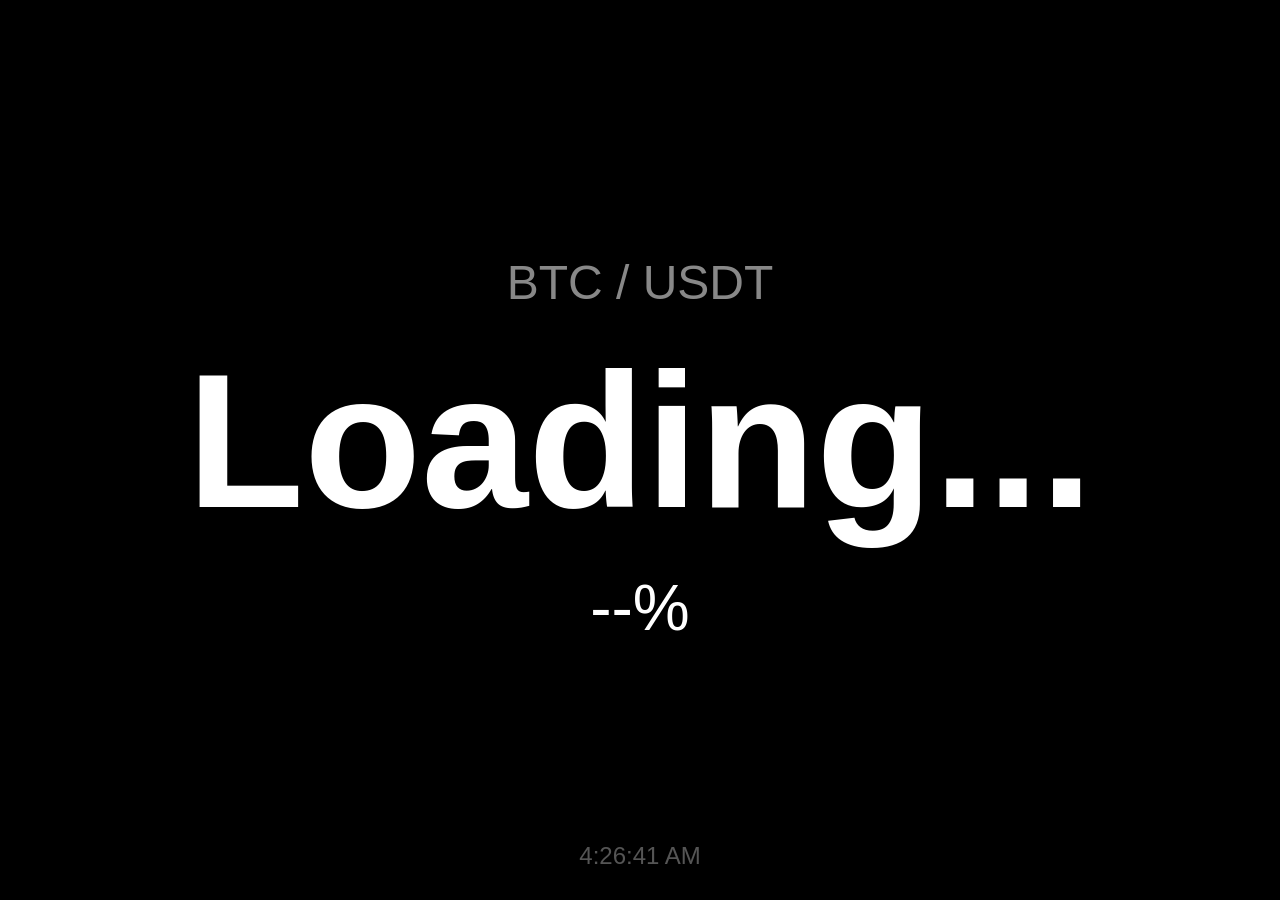
==== index.html @ 80d03624 "Add files via upload" ====
<!DOCTYPE html>
<html lang="zh">
<head>
    <meta charset="UTF-8">
    <meta name="viewport" content="width=device-width, initial-scale=1.0, maximum-scale=1.0, user-scalable=no">
    <title>iPad Dashboard</title>
    <style>
        body {
            background-color: #000000;
            color: #ffffff;
            font-family: -apple-system, BlinkMacSystemFont, "Segoe UI", Roboto, Helvetica, Arial, sans-serif;
            display: flex;
            flex-direction: column;
            align-items: center;
            justify-content: center;
            height: 100vh;
            margin: 0;
            overflow: hidden; /* 禁止滚动 */
        }
        #pair {
            font-size: 3rem;
            color: #888;
            margin-bottom: 20px;
        }
        #price {
            font-size: 12rem; /* 超大字体 */
            font-weight: bold;
            font-variant-numeric: tabular-nums; /* 防止数字跳动导致宽度变化 */
        }
        #percent {
            font-size: 4rem;
            margin-top: 20px;
        }
        .up { color: #0ecb81; } /* 涨-绿色 */
        .down { color: #f6465d; } /* 跌-红色 */
        
        /* 简单的底栏时间 */
        #clock {
            position: absolute;
            bottom: 30px;
            font-size: 1.5rem;
            color: #555;
        }
    </style>
</head>
<body>

    <div id="pair">BTC / USDT</div>
    <div id="price">Loading...</div>
    <div id="percent">--%</div>
    <div id="clock">00:00:00</div>

    <script>
        // 1. WebSocket 连接币安 (复用你 ESP32 的经验)
        const ws = new WebSocket('wss://stream.binance.com:9443/ws/btcusdt@ticker');
        
        const priceEl = document.getElementById('price');
        const percentEl = document.getElementById('percent');
        const clockEl = document.getElementById('clock');
        let prevPrice = 0;

        ws.onmessage = (event) => {
            const data = JSON.parse(event.data);
            const price = parseFloat(data.c).toFixed(2); // 最新价
            const percent = parseFloat(data.P).toFixed(2); // 24h 涨跌幅

            // 更新价格
            priceEl.innerText = price;
            
            // 颜色判断
            if (price > prevPrice) {
                priceEl.className = 'up';
            } else if (price < prevPrice) {
                priceEl.className = 'down';
            }
            prevPrice = price;

            // 更新涨跌幅
            percentEl.innerText = (percent > 0 ? '+' : '') + percent + '%';
            percentEl.className = percent > 0 ? 'up' : 'down';
        };

        // 2. 更新底部时间
        setInterval(() => {
            const now = new Date();
            clockEl.innerText = now.toLocaleTimeString();
        }, 1000);

        // 防止 iPad 休眠导致 socket 断开，加一个简单的重连机制
        ws.onclose = () => {
            setTimeout(() => {
                location.reload();
            }, 5000);
        };
    </script>
</body>
</html>
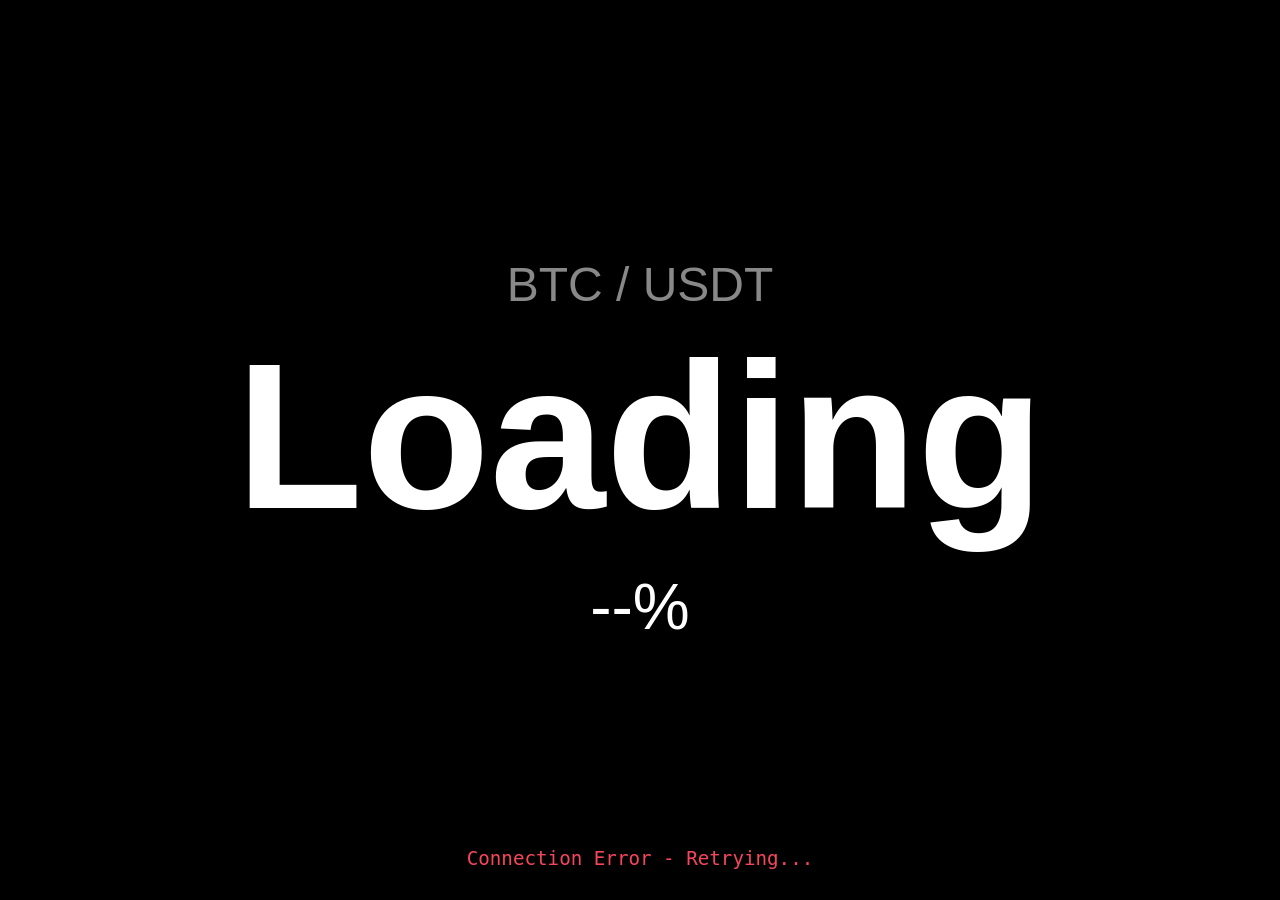
==== commit 85094b45: "Update index.html" ====
--- a/index.html
+++ b/index.html
@@ -3,7 +3,9 @@
 <head>
     <meta charset="UTF-8">
     <meta name="viewport" content="width=device-width, initial-scale=1.0, maximum-scale=1.0, user-scalable=no">
-    <title>iPad Dashboard</title>
+    <meta name="apple-mobile-web-app-capable" content="yes">
+    <meta name="apple-mobile-web-app-status-bar-style" content="black">
+    <title>iPad Dashboard - REST</title>
     <style>
         body {
             background-color: #000000;
@@ -16,82 +18,139 @@
             height: 100vh;
             margin: 0;
             overflow: hidden; /* 禁止滚动 */
+            -webkit-user-select: none; /* 禁止长按选中文字 */
         }
         #pair {
             font-size: 3rem;
             color: #888;
             margin-bottom: 20px;
+            font-weight: 300;
         }
         #price {
-            font-size: 12rem; /* 超大字体 */
+            font-size: 13rem; /* 超大字体 */
             font-weight: bold;
-            font-variant-numeric: tabular-nums; /* 防止数字跳动导致宽度变化 */
+            line-height: 1;
+            font-variant-numeric: tabular-nums; /* 防止数字跳动导致宽度抖动 */
+            transition: color 0.3s ease;
         }
         #percent {
             font-size: 4rem;
-            margin-top: 20px;
+            margin-top: 30px;
+            font-weight: 500;
         }
         .up { color: #0ecb81; } /* 涨-绿色 */
         .down { color: #f6465d; } /* 跌-红色 */
-        
+        .text-white { color: #ffffff; }
+
         /* 简单的底栏时间 */
         #clock {
             position: absolute;
             bottom: 30px;
-            font-size: 1.5rem;
-            color: #555;
+            font-size: 1.2rem;
+            color: #444;
+            font-family: monospace;
+        }
+        
+        /* 加载状态的闪烁动画 */
+        .loading {
+            animation: blink 1.5s infinite;
+        }
+        @keyframes blink {
+            0% { opacity: 0.3; }
+            50% { opacity: 1; }
+            100% { opacity: 0.3; }
         }
     </style>
 </head>
 <body>
 
     <div id="pair">BTC / USDT</div>
-    <div id="price">Loading...</div>
+    <div id="price" class="loading">Loading</div>
     <div id="percent">--%</div>
-    <div id="clock">00:00:00</div>
+    <div id="clock">Connecting...</div>
 
     <script>
-        // 1. WebSocket 连接币安 (复用你 ESP32 的经验)
-        const ws = new WebSocket('wss://stream.binance.com:9443/ws/btcusdt@ticker');
-        
+        // --- 配置区域 ---
+        const SYMBOL = 'BTCUSDT'; 
+        // 使用你指定的 data-api.binance.vision 接口 (24hr 接口包含价格和涨跌幅)
+        const API_URL = `https://data-api.binance.vision/api/v3/ticker/24hr?symbol=${SYMBOL}`;
+        const UPDATE_INTERVAL = 2000; // 刷新频率：2000毫秒 = 2秒 (太快容易触发限制)
+        // ----------------
+
         const priceEl = document.getElementById('price');
         const percentEl = document.getElementById('percent');
         const clockEl = document.getElementById('clock');
         let prevPrice = 0;
 
-        ws.onmessage = (event) => {
-            const data = JSON.parse(event.data);
-            const price = parseFloat(data.c).toFixed(2); // 最新价
-            const percent = parseFloat(data.P).toFixed(2); // 24h 涨跌幅
+        // 核心获取数据的函数
+        async function fetchPrice() {
+            try {
+                const response = await fetch(API_URL);
+                if (!response.ok) {
+                    throw new Error('Network response was not ok');
+                }
+                const data = await response.json();
 
-            // 更新价格
-            priceEl.innerText = price;
-            
-            // 颜色判断
-            if (price > prevPrice) {
-                priceEl.className = 'up';
-            } else if (price < prevPrice) {
-                priceEl.className = 'down';
+                // 解析数据
+                // lastPrice: 最新成交价
+                // priceChangePercent: 24小时涨跌幅
+                const price = parseFloat(data.lastPrice).toFixed(2);
+                const percent = parseFloat(data.priceChangePercent).toFixed(2);
+
+                // 1. 更新价格显示
+                priceEl.innerText = price;
+                priceEl.classList.remove('loading'); // 移除加载动画
+
+                // 2. 颜色判断逻辑 (比上一次高就是绿，低就是红)
+                if (prevPrice > 0) {
+                    if (price > prevPrice) {
+                        priceEl.className = 'up';
+                    } else if (price < prevPrice) {
+                        priceEl.className = 'down';
+                    }
+                    // 如果价格没变，保持原来的颜色
+                } else {
+                    // 第一次加载，根据涨跌幅决定颜色
+                    priceEl.className = percent >= 0 ? 'up' : 'down';
+                }
+                prevPrice = price;
+
+                // 3. 更新涨跌幅显示
+                percentEl.innerText = (percent > 0 ? '+' : '') + percent + '%';
+                percentEl.className = percent >= 0 ? 'up' : 'down';
+
+                // 更新状态栏
+                updateClock(true);
+
+            } catch (error) {
+                console.error('Fetch error:', error);
+                // 如果出错，把时间变成红色提示
+                clockEl.style.color = '#f6465d';
+                clockEl.innerText = 'Connection Error - Retrying...';
             }
-            prevPrice = price;
+        }
 
-            // 更新涨跌幅
-            percentEl.innerText = (percent > 0 ? '+' : '') + percent + '%';
-            percentEl.className = percent > 0 ? 'up' : 'down';
-        };
+        // 简单的时钟更新
+        function updateClock(isConnected) {
+            const now = new Date();
+            const timeString = now.toLocaleTimeString('en-US', { hour12: false });
+            if(isConnected) {
+                clockEl.style.color = '#444';
+                clockEl.innerText = timeString + ' • Live';
+            }
+        }
 
-        // 2. 更新底部时间
+        // 启动程序
+        fetchPrice(); // 先运行一次
+        setInterval(fetchPrice, UPDATE_INTERVAL); // 然后每隔 x 秒运行一次
+        
+        // 单独的时间每秒跳动
         setInterval(() => {
-            const now = new Date();
-            clockEl.innerText = now.toLocaleTimeString();
+            if(clockEl.innerText.includes('Live')) {
+                updateClock(true);
+            }
         }, 1000);
 
-        // 防止 iPad 休眠导致 socket 断开，加一个简单的重连机制
-        ws.onclose = () => {
-            setTimeout(() => {
-                location.reload();
-            }, 5000);
-        };
     </script>
 </body>
-</html>+</html>
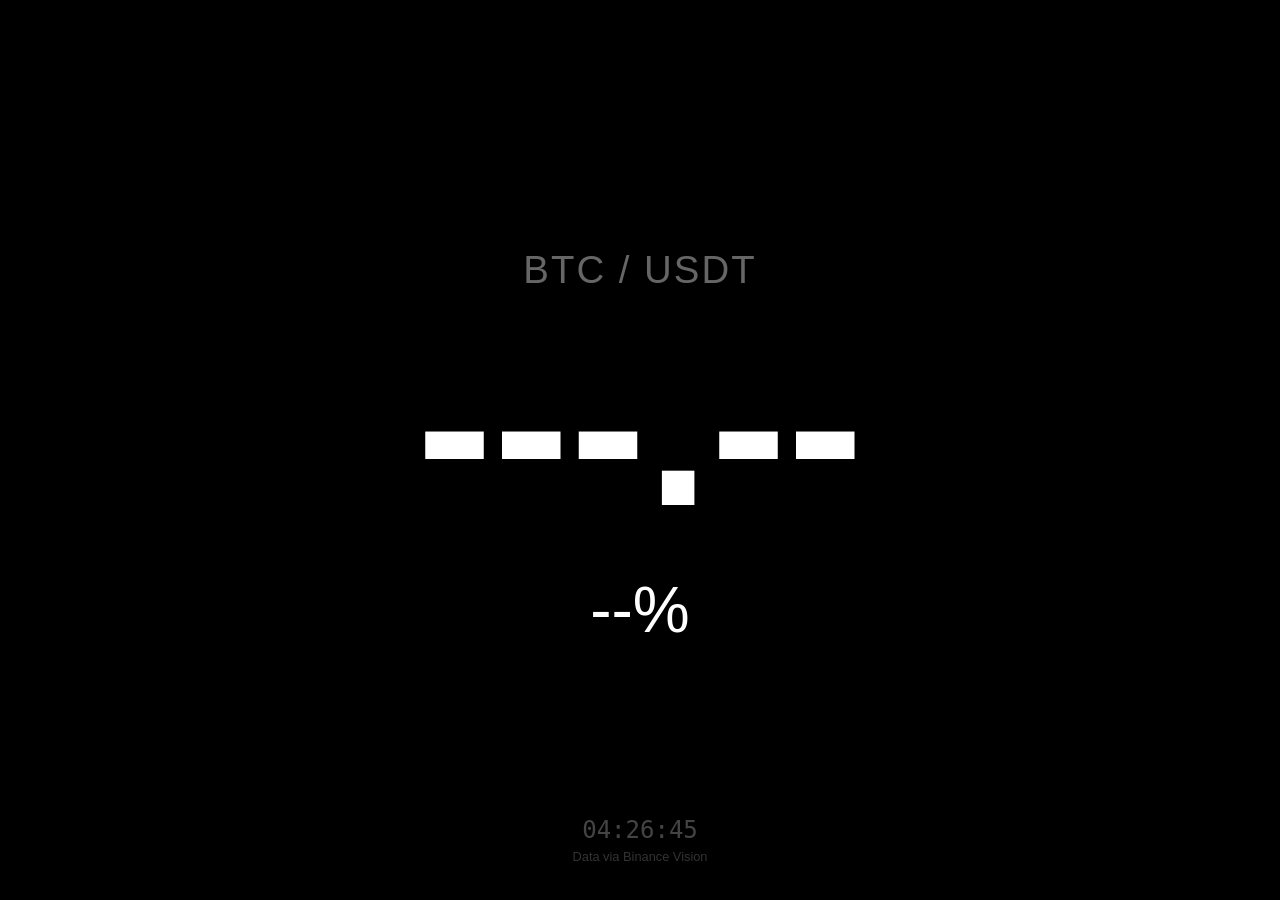
==== commit 90674ad0: "Update index.html for Bitcoin Dashboard" ====
--- a/index.html
+++ b/index.html
@@ -2,15 +2,17 @@
 <html lang="zh">
 <head>
     <meta charset="UTF-8">
-    <meta name="viewport" content="width=device-width, initial-scale=1.0, maximum-scale=1.0, user-scalable=no">
+    <meta name="viewport" content="width=device-width, initial-scale=1.0, maximum-scale=1.0, user-scalable=no, viewport-fit=cover">
+    
     <meta name="apple-mobile-web-app-capable" content="yes">
-    <meta name="apple-mobile-web-app-status-bar-style" content="black">
-    <title>iPad Dashboard - REST</title>
+    <meta name="apple-mobile-web-app-status-bar-style" content="black-translucent">
+    
+    <title>Bitcoin Dashboard</title>
     <style>
         body {
             background-color: #000000;
             color: #ffffff;
-            font-family: -apple-system, BlinkMacSystemFont, "Segoe UI", Roboto, Helvetica, Arial, sans-serif;
+            font-family: -apple-system, BlinkMacSystemFont, "SF Pro Display", "Segoe UI", Roboto, Helvetica, Arial, sans-serif;
             display: flex;
             flex-direction: column;
             align-items: center;
@@ -18,139 +20,173 @@
             height: 100vh;
             margin: 0;
             overflow: hidden; /* 禁止滚动 */
-            -webkit-user-select: none; /* 禁止长按选中文字 */
+            -webkit-user-select: none; /* 禁止选中文本 */
+            
+            /* 关键：利用 padding 避开顶部的刘海/状态栏区域 */
+            padding-top: env(safe-area-inset-top);
+            box-sizing: border-box;
         }
+
+        /* 交易对标题 */
         #pair {
-            font-size: 3rem;
-            color: #888;
-            margin-bottom: 20px;
-            font-weight: 300;
+            font-size: 3vw; /* 响应式字体 */
+            color: #666;
+            margin-bottom: 2vh;
+            font-weight: 400;
+            letter-spacing: 2px;
         }
+
+        /* 价格大字 */
         #price {
-            font-size: 13rem; /* 超大字体 */
-            font-weight: bold;
+            font-size: 18vw; /* 超大字体，根据屏幕宽度自动缩放 */
+            font-weight: 700;
             line-height: 1;
-            font-variant-numeric: tabular-nums; /* 防止数字跳动导致宽度抖动 */
-            transition: color 0.3s ease;
+            font-variant-numeric: tabular-nums; /* 等宽数字，防止跳动 */
+            transition: color 0.2s ease;
         }
+
+        /* 涨跌幅 */
         #percent {
-            font-size: 4rem;
-            margin-top: 30px;
+            font-size: 5vw;
+            margin-top: 3vh;
             font-weight: 500;
+            padding: 5px 15px;
+            border-radius: 10px;
         }
+
+        /* 颜色定义 */
         .up { color: #0ecb81; } /* 涨-绿色 */
         .down { color: #f6465d; } /* 跌-红色 */
-        .text-white { color: #ffffff; }
+        .neutral { color: #ffffff; }
 
-        /* 简单的底栏时间 */
+        /* 底部状态栏 */
+        #footer {
+            position: absolute;
+            bottom: 4vh;
+            display: flex;
+            flex-direction: column;
+            align-items: center;
+            gap: 5px;
+        }
+
         #clock {
-            position: absolute;
-            bottom: 30px;
-            font-size: 1.2rem;
+            font-size: 1.5rem;
             color: #444;
-            font-family: monospace;
+            font-family: "SF Mono", monospace;
+        }
+
+        #status {
+            font-size: 0.8rem;
+            color: #333;
         }
         
-        /* 加载状态的闪烁动画 */
-        .loading {
-            animation: blink 1.5s infinite;
+        /* 加载/重连时的呼吸动画 */
+        .blink {
+            animation: blinker 1.5s linear infinite;
         }
-        @keyframes blink {
-            0% { opacity: 0.3; }
-            50% { opacity: 1; }
-            100% { opacity: 0.3; }
+        @keyframes blinker {
+            50% { opacity: 0.3; }
         }
     </style>
 </head>
 <body>
 
     <div id="pair">BTC / USDT</div>
-    <div id="price" class="loading">Loading</div>
+    <div id="price" class="blink">---.--</div>
     <div id="percent">--%</div>
-    <div id="clock">Connecting...</div>
+
+    <div id="footer">
+        <div id="clock">Loading...</div>
+        <div id="status">Data via Binance Vision</div>
+    </div>
 
     <script>
-        // --- 配置区域 ---
-        const SYMBOL = 'BTCUSDT'; 
-        // 使用你指定的 data-api.binance.vision 接口 (24hr 接口包含价格和涨跌幅)
+        // --- 核心配置 ---
+        const SYMBOL = 'BTCUSDT';
+        // 使用更稳定的 REST API
         const API_URL = `https://data-api.binance.vision/api/v3/ticker/24hr?symbol=${SYMBOL}`;
-        const UPDATE_INTERVAL = 2000; // 刷新频率：2000毫秒 = 2秒 (太快容易触发限制)
-        // ----------------
+        const REFRESH_RATE = 2000; // 2秒刷新一次
+        // ---------------
 
         const priceEl = document.getElementById('price');
         const percentEl = document.getElementById('percent');
         const clockEl = document.getElementById('clock');
+        const statusEl = document.getElementById('status');
+        
         let prevPrice = 0;
+        let failCount = 0;
 
-        // 核心获取数据的函数
-        async function fetchPrice() {
+        // 获取数据的异步函数
+        async function fetchData() {
             try {
-                const response = await fetch(API_URL);
-                if (!response.ok) {
-                    throw new Error('Network response was not ok');
-                }
-                const data = await response.json();
+                const res = await fetch(API_URL);
+                if (!res.ok) throw new Error("API Error");
+                
+                const data = await res.json();
+                
+                // 处理数据
+                const currentPrice = parseFloat(data.lastPrice).toFixed(2); // 保留2位小数
+                const priceChange = parseFloat(data.priceChangePercent).toFixed(2);
+                
+                // 1. 更新价格 & 颜色逻辑
+                priceEl.innerText = currentPrice;
+                priceEl.classList.remove('blink'); // 移除加载动画
 
-                // 解析数据
-                // lastPrice: 最新成交价
-                // priceChangePercent: 24小时涨跌幅
-                const price = parseFloat(data.lastPrice).toFixed(2);
-                const percent = parseFloat(data.priceChangePercent).toFixed(2);
-
-                // 1. 更新价格显示
-                priceEl.innerText = price;
-                priceEl.classList.remove('loading'); // 移除加载动画
-
-                // 2. 颜色判断逻辑 (比上一次高就是绿，低就是红)
+                // 颜色判断：比上次高变绿，比上次低变红
                 if (prevPrice > 0) {
-                    if (price > prevPrice) {
+                    if (currentPrice > prevPrice) {
                         priceEl.className = 'up';
-                    } else if (price < prevPrice) {
+                    } else if (currentPrice < prevPrice) {
                         priceEl.className = 'down';
                     }
-                    // 如果价格没变，保持原来的颜色
                 } else {
-                    // 第一次加载，根据涨跌幅决定颜色
-                    priceEl.className = percent >= 0 ? 'up' : 'down';
+                    // 第一次加载，根据当天涨跌幅定色
+                    priceEl.className = priceChange >= 0 ? 'up' : 'down';
                 }
-                prevPrice = price;
+                
+                prevPrice = currentPrice;
 
-                // 3. 更新涨跌幅显示
-                percentEl.innerText = (percent > 0 ? '+' : '') + percent + '%';
-                percentEl.className = percent >= 0 ? 'up' : 'down';
+                // 2. 更新涨跌幅
+                percentEl.innerText = (priceChange > 0 ? '+' : '') + priceChange + '%';
+                percentEl.className = priceChange >= 0 ? 'up' : 'down';
+                // 给涨跌幅加个微弱的背景色以便区分
+                percentEl.style.backgroundColor = priceChange >= 0 ? 'rgba(14, 203, 129, 0.1)' : 'rgba(246, 70, 93, 0.1)';
 
-                // 更新状态栏
-                updateClock(true);
+                // 重置错误计数
+                failCount = 0;
+                statusEl.innerText = "• Live Data";
+                statusEl.style.color = "#333";
 
-            } catch (error) {
-                console.error('Fetch error:', error);
-                // 如果出错，把时间变成红色提示
-                clockEl.style.color = '#f6465d';
-                clockEl.innerText = 'Connection Error - Retrying...';
+            } catch (err) {
+                console.error(err);
+                failCount++;
+                // 如果连续失败超过3次，显示警告
+                if(failCount > 3) {
+                    statusEl.innerText = "Reconnecting...";
+                    statusEl.style.color = "#f6465d";
+                    priceEl.classList.add('blink'); // 价格开始闪烁表示旧数据
+                }
             }
         }
 
-        // 简单的时钟更新
-        function updateClock(isConnected) {
+        // 时钟更新
+        function updateTime() {
             const now = new Date();
-            const timeString = now.toLocaleTimeString('en-US', { hour12: false });
-            if(isConnected) {
-                clockEl.style.color = '#444';
-                clockEl.innerText = timeString + ' • Live';
-            }
+            // 显示 HH:MM:SS
+            clockEl.innerText = now.toLocaleTimeString('en-US', { hour12: false });
         }
 
-        // 启动程序
-        fetchPrice(); // 先运行一次
-        setInterval(fetchPrice, UPDATE_INTERVAL); // 然后每隔 x 秒运行一次
-        
-        // 单独的时间每秒跳动
-        setInterval(() => {
-            if(clockEl.innerText.includes('Live')) {
-                updateClock(true);
+        // --- 启动 ---
+        fetchData(); // 立即执行一次
+        setInterval(fetchData, REFRESH_RATE); // 开启价格轮询
+        setInterval(updateTime, 1000); // 开启时钟轮询
+
+        // 页面可见性处理：当页面重新回到前台时，立即刷新一次
+        document.addEventListener("visibilitychange", () => {
+            if (!document.hidden) {
+                fetchData();
             }
-        }, 1000);
-
+        });
     </script>
 </body>
 </html>
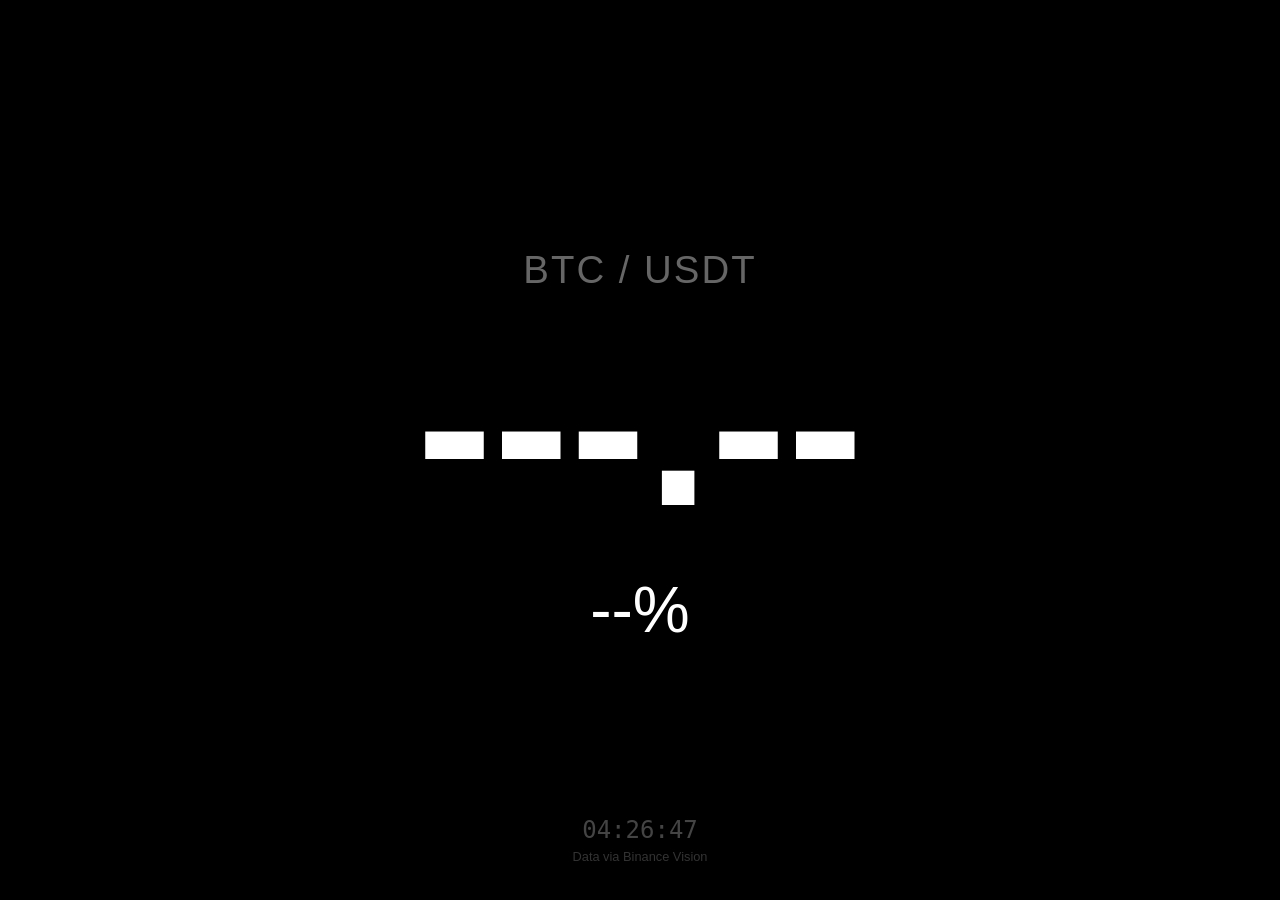
==== commit bb81984c: "Update index.html" ====
--- a/index.html
+++ b/index.html
@@ -6,7 +6,7 @@
     
     <meta name="apple-mobile-web-app-capable" content="yes">
     <meta name="apple-mobile-web-app-status-bar-style" content="black-translucent">
-    
+    <link rel="manifest" href="manifest.json">
     <title>Bitcoin Dashboard</title>
     <style>
         body {
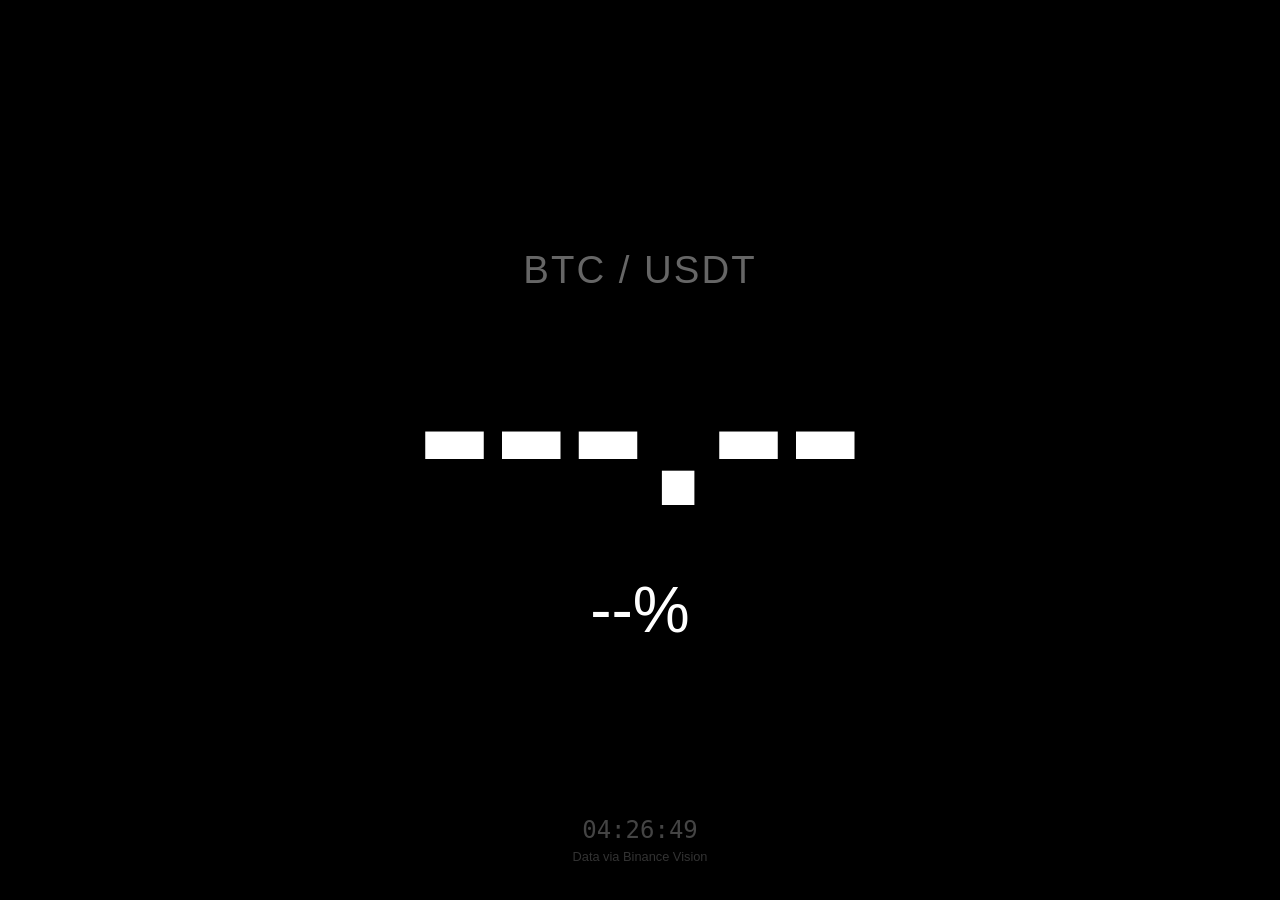
==== commit a1027c00: "Update status text to '• Live Data2.0'" ====
--- a/index.html
+++ b/index.html
@@ -154,7 +154,7 @@
 
                 // 重置错误计数
                 failCount = 0;
-                statusEl.innerText = "• Live Data";
+                statusEl.innerText = "• Live Data2.0";
                 statusEl.style.color = "#333";
 
             } catch (err) {
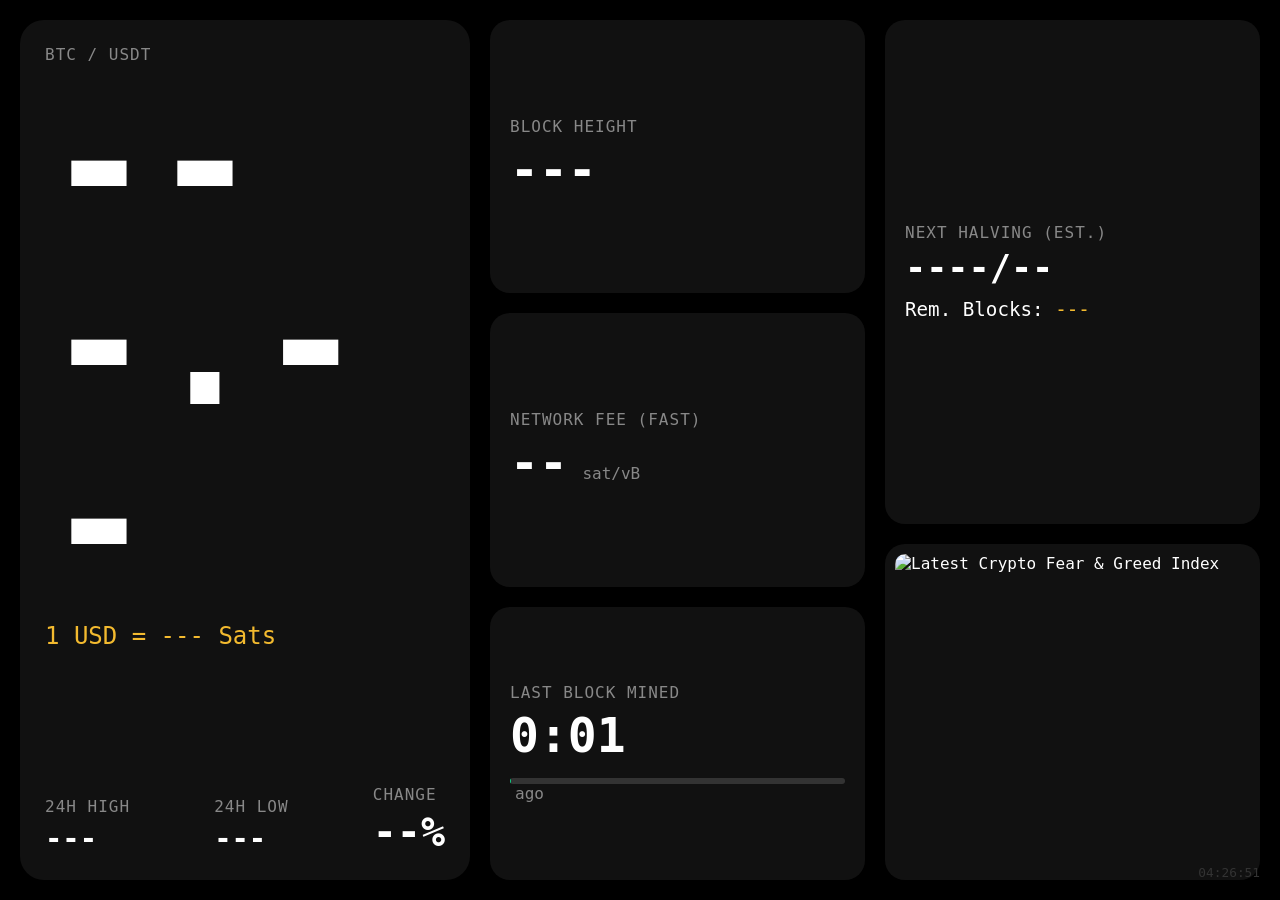
==== commit 6aaf5033: "Update index.html" ====
--- a/index.html
+++ b/index.html
@@ -3,190 +3,374 @@
 <head>
     <meta charset="UTF-8">
     <meta name="viewport" content="width=device-width, initial-scale=1.0, maximum-scale=1.0, user-scalable=no, viewport-fit=cover">
-    
     <meta name="apple-mobile-web-app-capable" content="yes">
     <meta name="apple-mobile-web-app-status-bar-style" content="black-translucent">
     <link rel="manifest" href="manifest.json">
-    <title>Bitcoin Dashboard</title>
+    <title>BTC Ultimate Dashboard V2</title>
     <style>
+        :root {
+            --bg-color: #000000;
+            --text-main: #ffffff;
+            --text-dim: #888888;
+            --green: #0ecb81;
+            --red: #f6465d;
+            --orange: #f3ba2f;
+            --card-bg: #111111;
+        }
+        
         body {
-            background-color: #000000;
-            color: #ffffff;
-            font-family: -apple-system, BlinkMacSystemFont, "SF Pro Display", "Segoe UI", Roboto, Helvetica, Arial, sans-serif;
+            background-color: var(--bg-color);
+            color: var(--text-main);
+            font-family: -apple-system, BlinkMacSystemFont, "SF Pro Display", "Segoe UI", Roboto, monospace;
+            margin: 0;
+            height: 100vh;
+            overflow: hidden;
+            padding: env(safe-area-inset-top) env(safe-area-inset-right) env(safe-area-inset-bottom) env(safe-area-inset-left);
+            display: grid;
+            grid-template-columns: 1.2fr 1fr 1fr; /* 三栏布局 */
+            gap: 20px;
+            box-sizing: border-box;
+            padding: 20px;
+        }
+
+        /* 通用卡片样式 */
+        .card {
+            background: var(--card-bg);
+            border-radius: 24px;
+            padding: 25px;
             display: flex;
             flex-direction: column;
+            justify-content: center;
+            position: relative;
+        }
+
+        /* 左侧：价格行情 */
+        .section-price {
+            grid-column: 1;
+            display: flex;
+            flex-direction: column;
+            justify-content: space-between;
+        }
+
+        .label {
+            font-size: 1rem;
+            color: var(--text-dim);
+            text-transform: uppercase;
+            letter-spacing: 1px;
+            margin-bottom: 5px;
+        }
+
+        #price {
+            font-size: 14vw; /* 巨型字体 */
+            font-weight: 800;
+            line-height: 1;
+            letter-spacing: -2px;
+            margin: 10px 0;
+            font-variant-numeric: tabular-nums;
+        }
+
+        .price-stats {
+            display: flex;
+            justify-content: space-between;
+            align-items: flex-end;
+            margin-top: 20px;
+        }
+
+        .stat-item {
+            text-align: left;
+        }
+        .stat-val { font-size: 1.8rem; font-weight: 600; font-family: "SF Mono", monospace; }
+        .stat-percent { font-size: 2.5rem; font-weight: 700; }
+        
+        #sats-per-dollar {
+            font-size: 1.5rem;
+            color: var(--orange);
+            font-family: "SF Mono", monospace;
+            margin-top: 10px;
+        }
+
+        /* 中间：链上数据 */
+        .section-chain {
+            display: grid;
+            grid-template-rows: 1fr 1fr 1fr;
+            gap: 20px;
+            background: transparent;
+            padding: 0;
+        }
+        
+        .mini-card {
+            background: var(--card-bg);
+            border-radius: 20px;
+            padding: 20px;
+            display: flex;
+            flex-direction: column;
+            justify-content: center;
+            align-items: flex-start;
+        }
+
+        .big-data { font-size: 3rem; font-weight: 700; font-family: "SF Mono", monospace; }
+        .unit { font-size: 1rem; color: var(--text-dim); margin-left: 5px; }
+        
+        /* 动态Gas颜色 */
+        .gas-low { color: var(--green); }
+        .gas-med { color: var(--orange); }
+        .gas-high { color: var(--red); }
+
+        /* 出块时间条 */
+        #block-time-container {
+            width: 100%;
+            height: 6px;
+            background: #333;
+            border-radius: 3px;
+            margin-top: 15px;
+            overflow: hidden;
+        }
+        #block-progress {
+            height: 100%;
+            width: 0%;
+            background: var(--green);
+            transition: width 1s linear, background 0.5s;
+        }
+
+        /* 右侧：宏观周期 */
+        .section-macro {
+            display: grid;
+            grid-template-rows: 1.5fr 1fr;
+            gap: 20px;
+            background: transparent;
+            padding: 0;
+        }
+
+        .countdown-text { font-size: 1.2rem; color: var(--text-main); margin-top: 10px;}
+
+        /* 新增：恐慌指数图片卡片样式 */
+        .fng-image-card {
+            padding: 10px !important; /* 减小内边距让图片更大 */
+            display: flex;
             align-items: center;
             justify-content: center;
-            height: 100vh;
-            margin: 0;
-            overflow: hidden; /* 禁止滚动 */
-            -webkit-user-select: none; /* 禁止选中文本 */
-            
-            /* 关键：利用 padding 避开顶部的刘海/状态栏区域 */
-            padding-top: env(safe-area-inset-top);
-            box-sizing: border-box;
-        }
-
-        /* 交易对标题 */
-        #pair {
-            font-size: 3vw; /* 响应式字体 */
-            color: #666;
-            margin-bottom: 2vh;
-            font-weight: 400;
-            letter-spacing: 2px;
-        }
-
-        /* 价格大字 */
-        #price {
-            font-size: 18vw; /* 超大字体，根据屏幕宽度自动缩放 */
-            font-weight: 700;
-            line-height: 1;
-            font-variant-numeric: tabular-nums; /* 等宽数字，防止跳动 */
-            transition: color 0.2s ease;
-        }
-
-        /* 涨跌幅 */
-        #percent {
-            font-size: 5vw;
-            margin-top: 3vh;
-            font-weight: 500;
-            padding: 5px 15px;
+            background: var(--card-bg); /* 保持深色背景 */
+        }
+        .fng-image-card img {
+            width: 100%;
+            height: 100%;
+            object-fit: contain; /* 保持图片比例 */
             border-radius: 10px;
         }
 
-        /* 颜色定义 */
-        .up { color: #0ecb81; } /* 涨-绿色 */
-        .down { color: #f6465d; } /* 跌-红色 */
-        .neutral { color: #ffffff; }
-
         /* 底部状态栏 */
-        #footer {
+        .footer-status {
             position: absolute;
-            bottom: 4vh;
-            display: flex;
-            flex-direction: column;
-            align-items: center;
-            gap: 5px;
-        }
-
-        #clock {
-            font-size: 1.5rem;
-            color: #444;
-            font-family: "SF Mono", monospace;
-        }
-
-        #status {
+            bottom: 20px;
+            right: 20px;
             font-size: 0.8rem;
             color: #333;
-        }
-        
-        /* 加载/重连时的呼吸动画 */
-        .blink {
-            animation: blinker 1.5s linear infinite;
-        }
-        @keyframes blinker {
-            50% { opacity: 0.3; }
-        }
+            font-family: monospace;
+        }
+
     </style>
 </head>
 <body>
 
-    <div id="pair">BTC / USDT</div>
-    <div id="price" class="blink">---.--</div>
-    <div id="percent">--%</div>
-
-    <div id="footer">
-        <div id="clock">Loading...</div>
-        <div id="status">Data via Binance Vision</div>
+    <div class="card section-price">
+        <div>
+            <div class="label">BTC / USDT</div>
+            <div id="price">---.--</div>
+            <div id="sats-per-dollar">1 USD = --- Sats</div>
+        </div>
+        
+        <div class="price-stats">
+            <div class="stat-item">
+                <div class="label">24h High</div>
+                <div class="stat-val" id="high-price">---</div>
+            </div>
+            <div class="stat-item">
+                <div class="label">24h Low</div>
+                <div class="stat-val" id="low-price">---</div>
+            </div>
+            <div class="stat-item">
+                <div class="label">Change</div>
+                <div class="stat-percent" id="percent">--%</div>
+            </div>
+        </div>
     </div>
 
+    <div class="section-chain">
+        <div class="mini-card">
+            <div class="label">Block Height</div>
+            <div>
+                <span class="big-data" id="block-height">---</span>
+            </div>
+        </div>
+
+        <div class="mini-card">
+            <div class="label">Network Fee (Fast)</div>
+            <div>
+                <span class="big-data" id="gas-fee">--</span>
+                <span class="unit">sat/vB</span>
+            </div>
+        </div>
+
+        <div class="mini-card">
+            <div class="label">Last Block Mined</div>
+            <div class="big-data" id="last-block-time">--:--</div>
+            <div id="block-time-container">
+                <div id="block-progress"></div>
+            </div>
+            <div class="unit" id="block-ago-text">ago</div>
+        </div>
+    </div>
+
+    <div class="section-macro">
+        <div class="mini-card">
+            <div class="label">Next Halving (Est.)</div>
+            <div class="big-data" style="font-size: 2.2rem;" id="halving-date">----/--</div>
+            <div class="countdown-text">
+                Rem. Blocks: <span id="blocks-left" style="color:var(--orange)">---</span>
+            </div>
+        </div>
+
+        <div class="mini-card fng-image-card">
+            <img src="https://alternative.me/crypto/fear-and-greed-index.png?theme=dark" alt="Latest Crypto Fear & Greed Index" />
+        </div>
+    </div>
+
+    <div class="footer-status" id="clock">Connecting...</div>
+
     <script>
-        // --- 核心配置 ---
-        const SYMBOL = 'BTCUSDT';
-        // 使用更稳定的 REST API
-        const API_URL = `https://data-api.binance.vision/api/v3/ticker/24hr?symbol=${SYMBOL}`;
-        const REFRESH_RATE = 2000; // 2秒刷新一次
-        // ---------------
-
-        const priceEl = document.getElementById('price');
-        const percentEl = document.getElementById('percent');
-        const clockEl = document.getElementById('clock');
-        const statusEl = document.getElementById('status');
-        
-        let prevPrice = 0;
-        let failCount = 0;
-
-        // 获取数据的异步函数
-        async function fetchData() {
+        // --- API Endpoints ---
+        const API_BINANCE = 'https://data-api.binance.vision/api/v3/ticker/24hr?symbol=BTCUSDT';
+        const API_MEMPOOL_TIP = 'https://mempool.space/api/blocks/tip/height';
+        const API_MEMPOOL_FEES = 'https://mempool.space/api/v1/fees/recommended';
+        const API_MEMPOOL_BLOCKS = 'https://mempool.space/api/v1/blocks'; // 获取最新区块列表
+        // 注意：API_FNG 已经被移除
+
+        // --- Data Variables ---
+        let lastBlockTime = Date.now(); 
+        const HALVING_INTERVAL = 210000;
+        // 2024年4月已完成第4次减半(840,000)，下一次是 1,050,000
+        const NEXT_HALVING_BLOCK = 1050000; 
+
+        // --- DOM Elements ---
+        const els = {
+            price: document.getElementById('price'),
+            percent: document.getElementById('percent'),
+            high: document.getElementById('high-price'),
+            low: document.getElementById('low-price'),
+            sats: document.getElementById('sats-per-dollar'),
+            height: document.getElementById('block-height'),
+            gas: document.getElementById('gas-fee'),
+            lastBlock: document.getElementById('last-block-time'),
+            halvingDate: document.getElementById('halving-date'),
+            blocksLeft: document.getElementById('blocks-left'),
+            progress: document.getElementById('block-progress'),
+            clock: document.getElementById('clock')
+            // 注意：与 FNG 相关的元素引用已被移除
+        };
+
+        // 1. 获取价格 (每2秒)
+        async function fetchPrice() {
             try {
-                const res = await fetch(API_URL);
-                if (!res.ok) throw new Error("API Error");
-                
+                const res = await fetch(API_BINANCE);
                 const data = await res.json();
                 
-                // 处理数据
-                const currentPrice = parseFloat(data.lastPrice).toFixed(2); // 保留2位小数
-                const priceChange = parseFloat(data.priceChangePercent).toFixed(2);
+                const price = parseFloat(data.lastPrice);
+                const change = parseFloat(data.priceChangePercent);
                 
-                // 1. 更新价格 & 颜色逻辑
-                priceEl.innerText = currentPrice;
-                priceEl.classList.remove('blink'); // 移除加载动画
-
-                // 颜色判断：比上次高变绿，比上次低变红
-                if (prevPrice > 0) {
-                    if (currentPrice > prevPrice) {
-                        priceEl.className = 'up';
-                    } else if (currentPrice < prevPrice) {
-                        priceEl.className = 'down';
-                    }
-                } else {
-                    // 第一次加载，根据当天涨跌幅定色
-                    priceEl.className = priceChange >= 0 ? 'up' : 'down';
+                // Price Update
+                els.price.innerText = price.toLocaleString('en-US', {minimumFractionDigits: 0, maximumFractionDigits: 0});
+                els.price.style.color = change >= 0 ? 'var(--green)' : 'var(--red)';
+                
+                // Stats
+                els.percent.innerText = (change > 0 ? '+' : '') + change.toFixed(2) + '%';
+                els.percent.style.color = change >= 0 ? 'var(--green)' : 'var(--red)';
+                els.high.innerText = parseFloat(data.highPrice).toLocaleString('en-US', {maximumFractionDigits:0});
+                els.low.innerText = parseFloat(data.lowPrice).toLocaleString('en-US', {maximumFractionDigits:0});
+
+                // Sats per Dollar
+                const sats = Math.floor(100000000 / price);
+                els.sats.innerText = `1 USD = ${sats} Sats`;
+
+            } catch(e) { console.error('Price API Error', e); }
+        }
+
+        // 2. 获取链上数据 (每15秒，Mempool API有限制不要太快)
+        async function fetchChainData() {
+            try {
+                // Height
+                const resHeight = await fetch(API_MEMPOOL_TIP);
+                const height = await resHeight.text(); // text format
+                const currentHeight = parseInt(height);
+                els.height.innerText = currentHeight.toLocaleString();
+
+                // Fees
+                const resFees = await fetch(API_MEMPOOL_FEES);
+                const fees = await resFees.json();
+                const fastFee = fees.fastestFee;
+                els.gas.innerText = fastFee;
+                // 颜色逻辑：<20 绿色, 20-50 橙色, >50 红色
+                els.gas.className = 'big-data ' + (fastFee < 20 ? 'gas-low' : (fastFee < 50 ? 'gas-med' : 'gas-high'));
+
+                // Block Time (获取最近出的块的时间戳)
+                const resBlocks = await fetch(API_MEMPOOL_BLOCKS);
+                const blocks = await resBlocks.json();
+                if(blocks && blocks.length > 0) {
+                    lastBlockTime = blocks[0].timestamp * 1000;
                 }
+
+                // Halving Calc
+                const blocksRemaining = NEXT_HALVING_BLOCK - currentHeight;
+                els.blocksLeft.innerText = blocksRemaining.toLocaleString();
                 
-                prevPrice = currentPrice;
-
-                // 2. 更新涨跌幅
-                percentEl.innerText = (priceChange > 0 ? '+' : '') + priceChange + '%';
-                percentEl.className = priceChange >= 0 ? 'up' : 'down';
-                // 给涨跌幅加个微弱的背景色以便区分
-                percentEl.style.backgroundColor = priceChange >= 0 ? 'rgba(14, 203, 129, 0.1)' : 'rgba(246, 70, 93, 0.1)';
-
-                // 重置错误计数
-                failCount = 0;
-                statusEl.innerText = "• Live Data2.0";
-                statusEl.style.color = "#333";
-
-            } catch (err) {
-                console.error(err);
-                failCount++;
-                // 如果连续失败超过3次，显示警告
-                if(failCount > 3) {
-                    statusEl.innerText = "Reconnecting...";
-                    statusEl.style.color = "#f6465d";
-                    priceEl.classList.add('blink'); // 价格开始闪烁表示旧数据
-                }
+                // 估算日期 (10分钟一个块)
+                const minsRemaining = blocksRemaining * 10;
+                const date = new Date(Date.now() + minsRemaining * 60000);
+                els.halvingDate.innerText = `${date.getFullYear()}/${(date.getMonth()+1).toString().padStart(2,'0')}`;
+
+            } catch(e) { console.error('Mempool API Error', e); }
+        }
+
+        // 注意：fetchFNG 函数已被移除
+
+        // 3. 本地定时器 (每秒刷新：时钟、出块计时条)
+        function updateTickers() {
+            const now = Date.now();
+            
+            // 时钟
+            els.clock.innerText = new Date().toLocaleTimeString('en-US', {hour12:false});
+
+            // 上个区块过去的时间
+            const diffSeconds = Math.floor((now - lastBlockTime) / 1000);
+            const minutes = Math.floor(diffSeconds / 60);
+            const seconds = diffSeconds % 60;
+            els.lastBlock.innerText = `${minutes}:${seconds.toString().padStart(2, '0')}`;
+
+            // 进度条 (以10分钟/600秒为基准)
+            // 0-10分钟：绿色， >10分钟：变成红色警告
+            let pct = (diffSeconds / 600) * 100;
+            if (pct > 100) pct = 100;
+            
+            els.progress.style.width = pct + '%';
+            if (diffSeconds > 600) {
+                // 超过10分钟没出块，变红
+                els.progress.style.background = 'var(--red)';
+                els.lastBlock.style.color = 'var(--red)';
+            } else {
+                els.progress.style.background = 'var(--green)';
+                els.lastBlock.style.color = 'var(--text-main)';
             }
         }
 
-        // 时钟更新
-        function updateTime() {
-            const now = new Date();
-            // 显示 HH:MM:SS
-            clockEl.innerText = now.toLocaleTimeString('en-US', { hour12: false });
-        }
-
-        // --- 启动 ---
-        fetchData(); // 立即执行一次
-        setInterval(fetchData, REFRESH_RATE); // 开启价格轮询
-        setInterval(updateTime, 1000); // 开启时钟轮询
-
-        // 页面可见性处理：当页面重新回到前台时，立即刷新一次
-        document.addEventListener("visibilitychange", () => {
-            if (!document.hidden) {
-                fetchData();
-            }
-        });
+        // Init
+        fetchPrice();
+        fetchChainData();
+        // fetchFNG() 已移除
+
+        setInterval(fetchPrice, 2000); // 2秒刷价格
+        setInterval(fetchChainData, 15000); // 15秒刷链上
+        // setInterval(fetchFNG, 3600000); 已移除
+        setInterval(updateTickers, 1000); // 1秒刷本地动画
+
     </script>
 </body>
 </html>
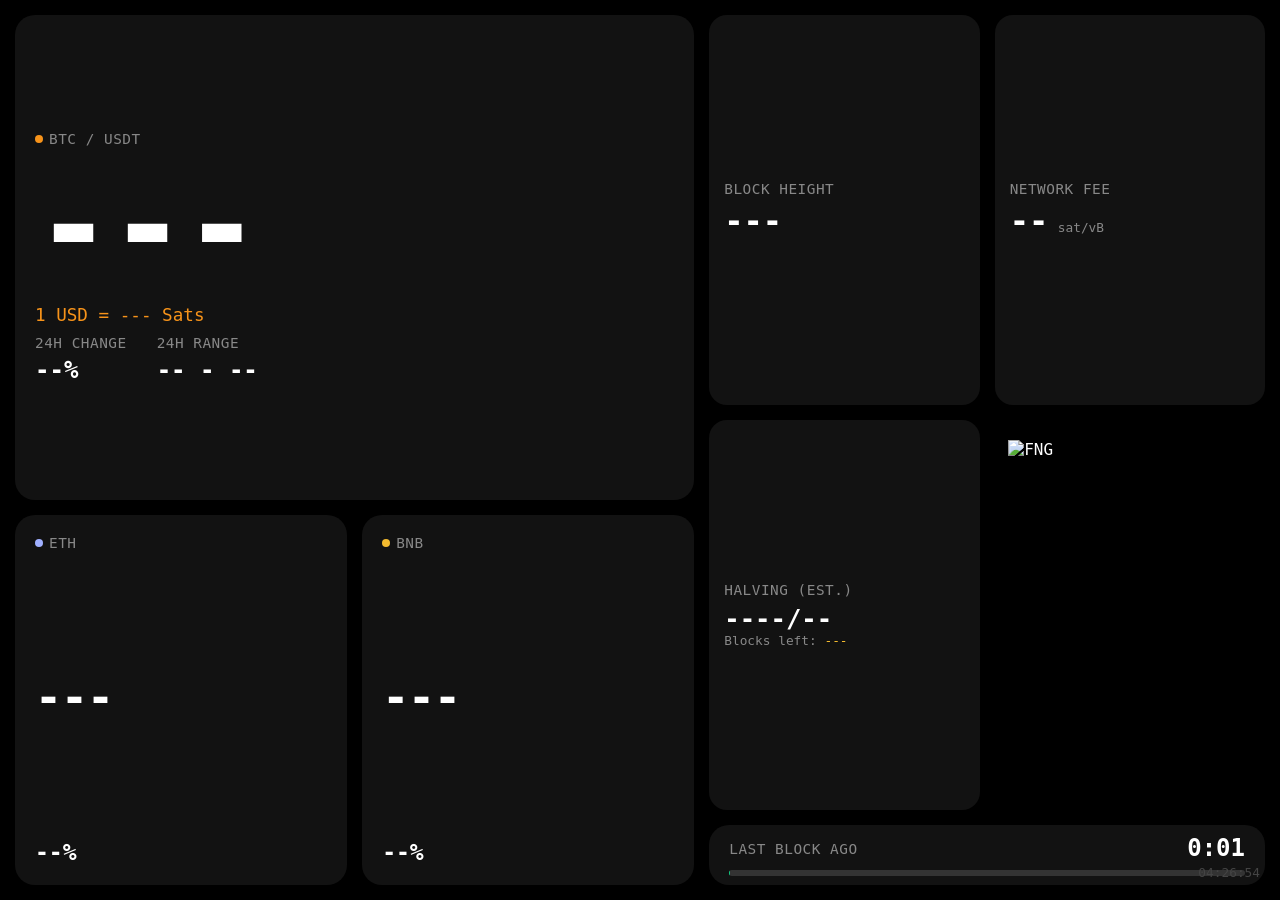
==== commit d5b38f88: "Update index.html" ====
--- a/index.html
+++ b/index.html
@@ -6,16 +6,18 @@
     <meta name="apple-mobile-web-app-capable" content="yes">
     <meta name="apple-mobile-web-app-status-bar-style" content="black-translucent">
     <link rel="manifest" href="manifest.json">
-    <title>BTC Ultimate Dashboard V2</title>
+    <title>Crypto Command Center</title>
     <style>
         :root {
             --bg-color: #000000;
+            --card-bg: #121212;
             --text-main: #ffffff;
             --text-dim: #888888;
             --green: #0ecb81;
             --red: #f6465d;
-            --orange: #f3ba2f;
-            --card-bg: #111111;
+            --btc-orange: #f7931a;
+            --eth-purple: #a0b0ff; /* 淡紫色适配黑底 */
+            --bnb-yellow: #f3ba2f;
         }
         
         body {
@@ -25,351 +27,372 @@
             margin: 0;
             height: 100vh;
             overflow: hidden;
+            /* 适配刘海和圆角 */
             padding: env(safe-area-inset-top) env(safe-area-inset-right) env(safe-area-inset-bottom) env(safe-area-inset-left);
-            display: grid;
-            grid-template-columns: 1.2fr 1fr 1fr; /* 三栏布局 */
-            gap: 20px;
             box-sizing: border-box;
-            padding: 20px;
-        }
-
-        /* 通用卡片样式 */
+            display: flex;
+            gap: 15px;
+            padding: 15px;
+        }
+
+        /* 左侧：行情区 (占宽 55%) */
+        .col-market {
+            flex: 5.5;
+            display: flex;
+            flex-direction: column;
+            gap: 15px;
+        }
+
+        /* 右侧：数据区 (占宽 45%) */
+        .col-data {
+            flex: 4.5;
+            display: flex;
+            flex-direction: column;
+            gap: 15px;
+        }
+
+        /* 通用卡片 */
         .card {
             background: var(--card-bg);
-            border-radius: 24px;
-            padding: 25px;
+            border-radius: 20px;
+            padding: 20px;
             display: flex;
             flex-direction: column;
             justify-content: center;
             position: relative;
         }
 
-        /* 左侧：价格行情 */
-        .section-price {
-            grid-column: 1;
-            display: flex;
-            flex-direction: column;
-            justify-content: space-between;
-        }
-
         .label {
-            font-size: 1rem;
+            font-size: 0.9rem;
             color: var(--text-dim);
             text-transform: uppercase;
-            letter-spacing: 1px;
+            letter-spacing: 0.5px;
             margin-bottom: 5px;
-        }
-
-        #price {
-            font-size: 14vw; /* 巨型字体 */
+            display: flex;
+            align-items: center;
+            gap: 6px;
+        }
+
+        /* 货币图标小圆点 */
+        .dot { width: 8px; height: 8px; border-radius: 50%; display: inline-block; }
+        .dot-btc { background: var(--btc-orange); }
+        .dot-eth { background: var(--eth-purple); }
+        .dot-bnb { background: var(--bnb-yellow); }
+
+        /* === BTC 大卡片 === */
+        .btc-card {
+            flex: 1.2; /* 稍微高一点 */
+        }
+        #btc-price {
+            font-size: 10vw; /* 巨大字体 */
             font-weight: 800;
             line-height: 1;
-            letter-spacing: -2px;
+            letter-spacing: -3px;
             margin: 10px 0;
-            font-variant-numeric: tabular-nums;
-        }
-
-        .price-stats {
+        }
+        .btc-stats {
+            display: flex;
+            gap: 30px;
+            margin-top: 10px;
+        }
+        .stat-group { display: flex; flex-direction: column; }
+        .stat-val { font-size: 1.5rem; font-weight: 600; font-family: "SF Mono", monospace; }
+        #sats-text { color: var(--btc-orange); font-family: "SF Mono", monospace; margin-top: 5px; font-size: 1.1rem; }
+
+        /* === ETH & BNB 并排区 === */
+        .alts-row {
+            flex: 1;
+            display: flex;
+            gap: 15px;
+        }
+        .alt-card {
+            flex: 1;
+            justify-content: space-between;
+        }
+        .alt-price { font-size: 3.5vw; font-weight: 700; font-family: "SF Mono", monospace; letter-spacing: -1px; }
+        .alt-change { font-size: 1.8vw; font-weight: 600; }
+
+        /* === 右侧数据网格 === */
+        .data-grid {
+            flex: 1;
+            display: grid;
+            grid-template-columns: 1fr 1fr;
+            grid-template-rows: 1fr 1fr;
+            gap: 15px;
+        }
+
+        .mini-card {
+            background: var(--card-bg);
+            border-radius: 18px;
+            padding: 15px;
+            display: flex;
+            flex-direction: column;
+            justify-content: center;
+        }
+        
+        .big-num { font-size: 2rem; font-weight: 700; font-family: "SF Mono", monospace; }
+        .unit { font-size: 0.8rem; color: var(--text-dim); }
+
+        /* 恐慌指数图片 */
+        .fng-card {
+            padding: 0;
+            overflow: hidden;
+            background: #000; /* 图片自带背景，设为黑防止白边 */
+            align-items: center;
+        }
+        .fng-card img {
+            width: 90%;
+            height: 90%;
+            object-fit: contain;
+        }
+
+        /* 底部出块时间条 */
+        .block-timer-card {
+            height: 60px; /* 固定高度 */
+            justify-content: center;
+            padding: 0 20px;
+        }
+        .timer-row {
             display: flex;
             justify-content: space-between;
             align-items: flex-end;
-            margin-top: 20px;
-        }
-
-        .stat-item {
-            text-align: left;
-        }
-        .stat-val { font-size: 1.8rem; font-weight: 600; font-family: "SF Mono", monospace; }
-        .stat-percent { font-size: 2.5rem; font-weight: 700; }
-        
-        #sats-per-dollar {
-            font-size: 1.5rem;
-            color: var(--orange);
-            font-family: "SF Mono", monospace;
-            margin-top: 10px;
-        }
-
-        /* 中间：链上数据 */
-        .section-chain {
-            display: grid;
-            grid-template-rows: 1fr 1fr 1fr;
-            gap: 20px;
-            background: transparent;
-            padding: 0;
-        }
-        
-        .mini-card {
-            background: var(--card-bg);
-            border-radius: 20px;
-            padding: 20px;
-            display: flex;
-            flex-direction: column;
-            justify-content: center;
-            align-items: flex-start;
-        }
-
-        .big-data { font-size: 3rem; font-weight: 700; font-family: "SF Mono", monospace; }
-        .unit { font-size: 1rem; color: var(--text-dim); margin-left: 5px; }
-        
-        /* 动态Gas颜色 */
+            margin-bottom: 8px;
+        }
+        #last-block-time { font-size: 1.5rem; font-weight: 700; font-family: "SF Mono", monospace; }
+        
+        #progress-bg {
+            width: 100%; height: 6px; background: #333; border-radius: 3px; overflow: hidden;
+        }
+        #progress-bar {
+            height: 100%; width: 0%; background: var(--green); transition: width 1s linear, background 0.5s;
+        }
+
+        /* 颜色类 */
+        .up { color: var(--green); }
+        .down { color: var(--red); }
         .gas-low { color: var(--green); }
-        .gas-med { color: var(--orange); }
+        .gas-med { color: var(--bnb-yellow); }
         .gas-high { color: var(--red); }
 
-        /* 出块时间条 */
-        #block-time-container {
-            width: 100%;
-            height: 6px;
-            background: #333;
-            border-radius: 3px;
-            margin-top: 15px;
-            overflow: hidden;
-        }
-        #block-progress {
-            height: 100%;
-            width: 0%;
-            background: var(--green);
-            transition: width 1s linear, background 0.5s;
-        }
-
-        /* 右侧：宏观周期 */
-        .section-macro {
-            display: grid;
-            grid-template-rows: 1.5fr 1fr;
-            gap: 20px;
-            background: transparent;
-            padding: 0;
-        }
-
-        .countdown-text { font-size: 1.2rem; color: var(--text-main); margin-top: 10px;}
-
-        /* 新增：恐慌指数图片卡片样式 */
-        .fng-image-card {
-            padding: 10px !important; /* 减小内边距让图片更大 */
-            display: flex;
-            align-items: center;
-            justify-content: center;
-            background: var(--card-bg); /* 保持深色背景 */
-        }
-        .fng-image-card img {
-            width: 100%;
-            height: 100%;
-            object-fit: contain; /* 保持图片比例 */
-            border-radius: 10px;
-        }
-
-        /* 底部状态栏 */
-        .footer-status {
+        /* 底部时钟 */
+        #clock-overlay {
             position: absolute;
             bottom: 20px;
             right: 20px;
             font-size: 0.8rem;
-            color: #333;
+            color: #444;
             font-family: monospace;
+            z-index: 10;
         }
 
     </style>
 </head>
 <body>
 
-    <div class="card section-price">
-        <div>
-            <div class="label">BTC / USDT</div>
-            <div id="price">---.--</div>
-            <div id="sats-per-dollar">1 USD = --- Sats</div>
+    <div class="col-market">
+        
+        <div class="card btc-card">
+            <div class="label"><span class="dot dot-btc"></span>BTC / USDT</div>
+            <div id="btc-price">---</div>
+            <div id="sats-text">1 USD = --- Sats</div>
+            
+            <div class="btc-stats">
+                <div class="stat-group">
+                    <div class="label">24h Change</div>
+                    <div class="stat-val" id="btc-change">--%</div>
+                </div>
+                <div class="stat-group">
+                    <div class="label">24h Range</div>
+                    <div class="stat-val"><span id="btc-low">--</span> - <span id="btc-high">--</span></div>
+                </div>
+            </div>
         </div>
-        
-        <div class="price-stats">
-            <div class="stat-item">
-                <div class="label">24h High</div>
-                <div class="stat-val" id="high-price">---</div>
-            </div>
-            <div class="stat-item">
-                <div class="label">24h Low</div>
-                <div class="stat-val" id="low-price">---</div>
-            </div>
-            <div class="stat-item">
-                <div class="label">Change</div>
-                <div class="stat-percent" id="percent">--%</div>
+
+        <div class="alts-row">
+            <div class="card alt-card">
+                <div class="label"><span class="dot dot-eth"></span>ETH</div>
+                <div class="alt-price" id="eth-price">---</div>
+                <div class="alt-change" id="eth-change">--%</div>
+            </div>
+            <div class="card alt-card">
+                <div class="label"><span class="dot dot-bnb"></span>BNB</div>
+                <div class="alt-price" id="bnb-price">---</div>
+                <div class="alt-change" id="bnb-change">--%</div>
             </div>
         </div>
     </div>
 
-    <div class="section-chain">
-        <div class="mini-card">
-            <div class="label">Block Height</div>
-            <div>
-                <span class="big-data" id="block-height">---</span>
+    <div class="col-data">
+        
+        <div class="data-grid">
+            <div class="mini-card">
+                <div class="label">Block Height</div>
+                <div class="big-num" id="block-height">---</div>
+            </div>
+
+            <div class="mini-card">
+                <div class="label">Network Fee</div>
+                <div>
+                    <span class="big-num" id="gas-fee">--</span> <span class="unit">sat/vB</span>
+                </div>
+            </div>
+
+            <div class="mini-card">
+                <div class="label">Halving (Est.)</div>
+                <div class="big-num" id="halving-date" style="font-size: 1.6rem;">----/--</div>
+                <div class="unit">Blocks left: <span id="blocks-left" style="color:var(--bnb-yellow)">---</span></div>
+            </div>
+
+            <div class="mini-card fng-card">
+                 <img src="https://alternative.me/crypto/fear-and-greed-index.png?theme=dark" alt="FNG" />
             </div>
         </div>
 
-        <div class="mini-card">
-            <div class="label">Network Fee (Fast)</div>
-            <div>
-                <span class="big-data" id="gas-fee">--</span>
-                <span class="unit">sat/vB</span>
+        <div class="card block-timer-card">
+            <div class="timer-row">
+                <div class="label">Last Block Ago</div>
+                <div id="last-block-time">--:--</div>
+            </div>
+            <div id="progress-bg">
+                <div id="progress-bar"></div>
             </div>
         </div>
 
-        <div class="mini-card">
-            <div class="label">Last Block Mined</div>
-            <div class="big-data" id="last-block-time">--:--</div>
-            <div id="block-time-container">
-                <div id="block-progress"></div>
-            </div>
-            <div class="unit" id="block-ago-text">ago</div>
-        </div>
     </div>
 
-    <div class="section-macro">
-        <div class="mini-card">
-            <div class="label">Next Halving (Est.)</div>
-            <div class="big-data" style="font-size: 2.2rem;" id="halving-date">----/--</div>
-            <div class="countdown-text">
-                Rem. Blocks: <span id="blocks-left" style="color:var(--orange)">---</span>
-            </div>
-        </div>
-
-        <div class="mini-card fng-image-card">
-            <img src="https://alternative.me/crypto/fear-and-greed-index.png?theme=dark" alt="Latest Crypto Fear & Greed Index" />
-        </div>
-    </div>
-
-    <div class="footer-status" id="clock">Connecting...</div>
+    <div id="clock-overlay">Connecting...</div>
 
     <script>
-        // --- API Endpoints ---
-        const API_BINANCE = 'https://data-api.binance.vision/api/v3/ticker/24hr?symbol=BTCUSDT';
+        // --- 核心配置 ---
+        // 批量请求价格：BTC, ETH, BNB
+        const API_PRICES = 'https://data-api.binance.vision/api/v3/ticker/24hr?symbols=["BTCUSDT","ETHUSDT","BNBUSDT"]';
         const API_MEMPOOL_TIP = 'https://mempool.space/api/blocks/tip/height';
         const API_MEMPOOL_FEES = 'https://mempool.space/api/v1/fees/recommended';
-        const API_MEMPOOL_BLOCKS = 'https://mempool.space/api/v1/blocks'; // 获取最新区块列表
-        // 注意：API_FNG 已经被移除
-
-        // --- Data Variables ---
-        let lastBlockTime = Date.now(); 
-        const HALVING_INTERVAL = 210000;
-        // 2024年4月已完成第4次减半(840,000)，下一次是 1,050,000
-        const NEXT_HALVING_BLOCK = 1050000; 
+        const API_MEMPOOL_BLOCKS = 'https://mempool.space/api/v1/blocks';
+        
+        const NEXT_HALVING_BLOCK = 1050000;
+        let lastBlockTimestamp = Date.now();
 
         // --- DOM Elements ---
-        const els = {
-            price: document.getElementById('price'),
-            percent: document.getElementById('percent'),
-            high: document.getElementById('high-price'),
-            low: document.getElementById('low-price'),
-            sats: document.getElementById('sats-per-dollar'),
-            height: document.getElementById('block-height'),
-            gas: document.getElementById('gas-fee'),
-            lastBlock: document.getElementById('last-block-time'),
-            halvingDate: document.getElementById('halving-date'),
-            blocksLeft: document.getElementById('blocks-left'),
-            progress: document.getElementById('block-progress'),
-            clock: document.getElementById('clock')
-            // 注意：与 FNG 相关的元素引用已被移除
-        };
-
-        // 1. 获取价格 (每2秒)
-        async function fetchPrice() {
+        const el = (id) => document.getElementById(id);
+        
+        // 1. 获取价格
+        async function fetchPrices() {
             try {
-                const res = await fetch(API_BINANCE);
+                const res = await fetch(API_PRICES);
                 const data = await res.json();
                 
-                const price = parseFloat(data.lastPrice);
-                const change = parseFloat(data.priceChangePercent);
+                // data 是一个数组，顺序不一定，需要按 symbol 查找
+                const getCoin = (symbol) => data.find(item => item.symbol === symbol);
                 
-                // Price Update
-                els.price.innerText = price.toLocaleString('en-US', {minimumFractionDigits: 0, maximumFractionDigits: 0});
-                els.price.style.color = change >= 0 ? 'var(--green)' : 'var(--red)';
-                
-                // Stats
-                els.percent.innerText = (change > 0 ? '+' : '') + change.toFixed(2) + '%';
-                els.percent.style.color = change >= 0 ? 'var(--green)' : 'var(--red)';
-                els.high.innerText = parseFloat(data.highPrice).toLocaleString('en-US', {maximumFractionDigits:0});
-                els.low.innerText = parseFloat(data.lowPrice).toLocaleString('en-US', {maximumFractionDigits:0});
-
-                // Sats per Dollar
-                const sats = Math.floor(100000000 / price);
-                els.sats.innerText = `1 USD = ${sats} Sats`;
-
-            } catch(e) { console.error('Price API Error', e); }
-        }
-
-        // 2. 获取链上数据 (每15秒，Mempool API有限制不要太快)
-        async function fetchChainData() {
+                const btc = getCoin('BTCUSDT');
+                const eth = getCoin('ETHUSDT');
+                const bnb = getCoin('BNBUSDT');
+
+                // 更新 BTC
+                if(btc) {
+                    const price = parseFloat(btc.lastPrice);
+                    const change = parseFloat(btc.priceChangePercent);
+                    el('btc-price').innerText = price.toLocaleString('en-US', {maximumFractionDigits:0});
+                    el('btc-price').style.color = change >= 0 ? 'var(--green)' : 'var(--red)';
+                    el('btc-change').innerText = (change>0?'+':'') + change.toFixed(2) + '%';
+                    el('btc-change').style.color = change >= 0 ? 'var(--green)' : 'var(--red)';
+                    el('btc-high').innerText = parseFloat(btc.highPrice).toLocaleString('en-US',{maximumFractionDigits:0});
+                    el('btc-low').innerText = parseFloat(btc.lowPrice).toLocaleString('en-US',{maximumFractionDigits:0});
+                    
+                    // Sats
+                    const sats = Math.floor(100000000 / price);
+                    el('sats-text').innerText = `1 USD = ${sats} Sats`;
+                }
+
+                // 更新 ETH
+                if(eth) {
+                    const price = parseFloat(eth.lastPrice);
+                    const change = parseFloat(eth.priceChangePercent);
+                    el('eth-price').innerText = price.toLocaleString('en-US', {maximumFractionDigits:2});
+                    el('eth-change').innerText = (change>0?'+':'') + change.toFixed(2) + '%';
+                    el('eth-change').style.color = change >= 0 ? 'var(--green)' : 'var(--red)';
+                    // 动态调整字体大小防止溢出
+                    if(price > 9999) el('eth-price').style.fontSize = "3vw";
+                }
+
+                // 更新 BNB
+                if(bnb) {
+                    const price = parseFloat(bnb.lastPrice);
+                    const change = parseFloat(bnb.priceChangePercent);
+                    el('bnb-price').innerText = price.toLocaleString('en-US', {maximumFractionDigits:1});
+                    el('bnb-change').innerText = (change>0?'+':'') + change.toFixed(2) + '%';
+                    el('bnb-change').style.color = change >= 0 ? 'var(--green)' : 'var(--red)';
+                }
+
+            } catch(e) { console.error(e); }
+        }
+
+        // 2. 链上数据
+        async function fetchChain() {
             try {
                 // Height
-                const resHeight = await fetch(API_MEMPOOL_TIP);
-                const height = await resHeight.text(); // text format
-                const currentHeight = parseInt(height);
-                els.height.innerText = currentHeight.toLocaleString();
+                const hRes = await fetch(API_MEMPOOL_TIP);
+                const height = parseInt(await hRes.text());
+                el('block-height').innerText = height.toLocaleString();
 
                 // Fees
-                const resFees = await fetch(API_MEMPOOL_FEES);
-                const fees = await resFees.json();
-                const fastFee = fees.fastestFee;
-                els.gas.innerText = fastFee;
-                // 颜色逻辑：<20 绿色, 20-50 橙色, >50 红色
-                els.gas.className = 'big-data ' + (fastFee < 20 ? 'gas-low' : (fastFee < 50 ? 'gas-med' : 'gas-high'));
-
-                // Block Time (获取最近出的块的时间戳)
-                const resBlocks = await fetch(API_MEMPOOL_BLOCKS);
-                const blocks = await resBlocks.json();
-                if(blocks && blocks.length > 0) {
-                    lastBlockTime = blocks[0].timestamp * 1000;
-                }
-
-                // Halving Calc
-                const blocksRemaining = NEXT_HALVING_BLOCK - currentHeight;
-                els.blocksLeft.innerText = blocksRemaining.toLocaleString();
-                
-                // 估算日期 (10分钟一个块)
-                const minsRemaining = blocksRemaining * 10;
-                const date = new Date(Date.now() + minsRemaining * 60000);
-                els.halvingDate.innerText = `${date.getFullYear()}/${(date.getMonth()+1).toString().padStart(2,'0')}`;
-
-            } catch(e) { console.error('Mempool API Error', e); }
-        }
-
-        // 注意：fetchFNG 函数已被移除
-
-        // 3. 本地定时器 (每秒刷新：时钟、出块计时条)
-        function updateTickers() {
-            const now = Date.now();
+                const fRes = await fetch(API_MEMPOOL_FEES);
+                const fees = await fRes.json();
+                const fee = fees.fastestFee;
+                el('gas-fee').innerText = fee;
+                el('gas-fee').className = 'big-num ' + (fee < 20 ? 'gas-low' : (fee < 50 ? 'gas-med' : 'gas-high'));
+
+                // Block Time
+                const bRes = await fetch(API_MEMPOOL_BLOCKS);
+                const blocks = await bRes.json();
+                if(blocks && blocks.length) lastBlockTimestamp = blocks[0].timestamp * 1000;
+
+                // Halving
+                const left = NEXT_HALVING_BLOCK - height;
+                el('blocks-left').innerText = left.toLocaleString();
+                const estDate = new Date(Date.now() + left * 10 * 60000);
+                el('halving-date').innerText = `${estDate.getFullYear()}/${(estDate.getMonth()+1).toString().padStart(2,'0')}`;
+
+            } catch(e) { console.error(e); }
+        }
+
+        // 3. 动画与计时器
+        function tick() {
+            // 时钟
+            el('clock-overlay').innerText = new Date().toLocaleTimeString('en-US', {hour12:false});
+
+            // 出块计时
+            const diff = Math.floor((Date.now() - lastBlockTimestamp) / 1000);
+            const m = Math.floor(diff / 60);
+            const s = diff % 60;
+            el('last-block-time').innerText = `${m}:${s.toString().padStart(2,'0')}`;
+
+            // 进度条 (10分钟基准)
+            let pct = (diff / 600) * 100;
+            if(pct > 100) pct = 100;
+            el('progress-bar').style.width = pct + '%';
             
-            // 时钟
-            els.clock.innerText = new Date().toLocaleTimeString('en-US', {hour12:false});
-
-            // 上个区块过去的时间
-            const diffSeconds = Math.floor((now - lastBlockTime) / 1000);
-            const minutes = Math.floor(diffSeconds / 60);
-            const seconds = diffSeconds % 60;
-            els.lastBlock.innerText = `${minutes}:${seconds.toString().padStart(2, '0')}`;
-
-            // 进度条 (以10分钟/600秒为基准)
-            // 0-10分钟：绿色， >10分钟：变成红色警告
-            let pct = (diffSeconds / 600) * 100;
-            if (pct > 100) pct = 100;
-            
-            els.progress.style.width = pct + '%';
-            if (diffSeconds > 600) {
-                // 超过10分钟没出块，变红
-                els.progress.style.background = 'var(--red)';
-                els.lastBlock.style.color = 'var(--red)';
+            if(diff > 600) { // 超过10分钟变红
+                el('progress-bar').style.backgroundColor = 'var(--red)';
+                el('last-block-time').style.color = 'var(--red)';
             } else {
-                els.progress.style.background = 'var(--green)';
-                els.lastBlock.style.color = 'var(--text-main)';
+                el('progress-bar').style.backgroundColor = 'var(--green)';
+                el('last-block-time').style.color = 'var(--text-main)';
             }
         }
 
-        // Init
-        fetchPrice();
-        fetchChainData();
-        // fetchFNG() 已移除
-
-        setInterval(fetchPrice, 2000); // 2秒刷价格
-        setInterval(fetchChainData, 15000); // 15秒刷链上
-        // setInterval(fetchFNG, 3600000); 已移除
-        setInterval(updateTickers, 1000); // 1秒刷本地动画
+        // 启动
+        fetchPrices();
+        fetchChain();
+        setInterval(fetchPrices, 2000);
+        setInterval(fetchChain, 15000);
+        setInterval(tick, 1000);
+
+        // 页面可见性恢复刷新
+        document.addEventListener("visibilitychange", () => {
+            if (!document.hidden) { fetchPrices(); fetchChain(); }
+        });
 
     </script>
 </body>
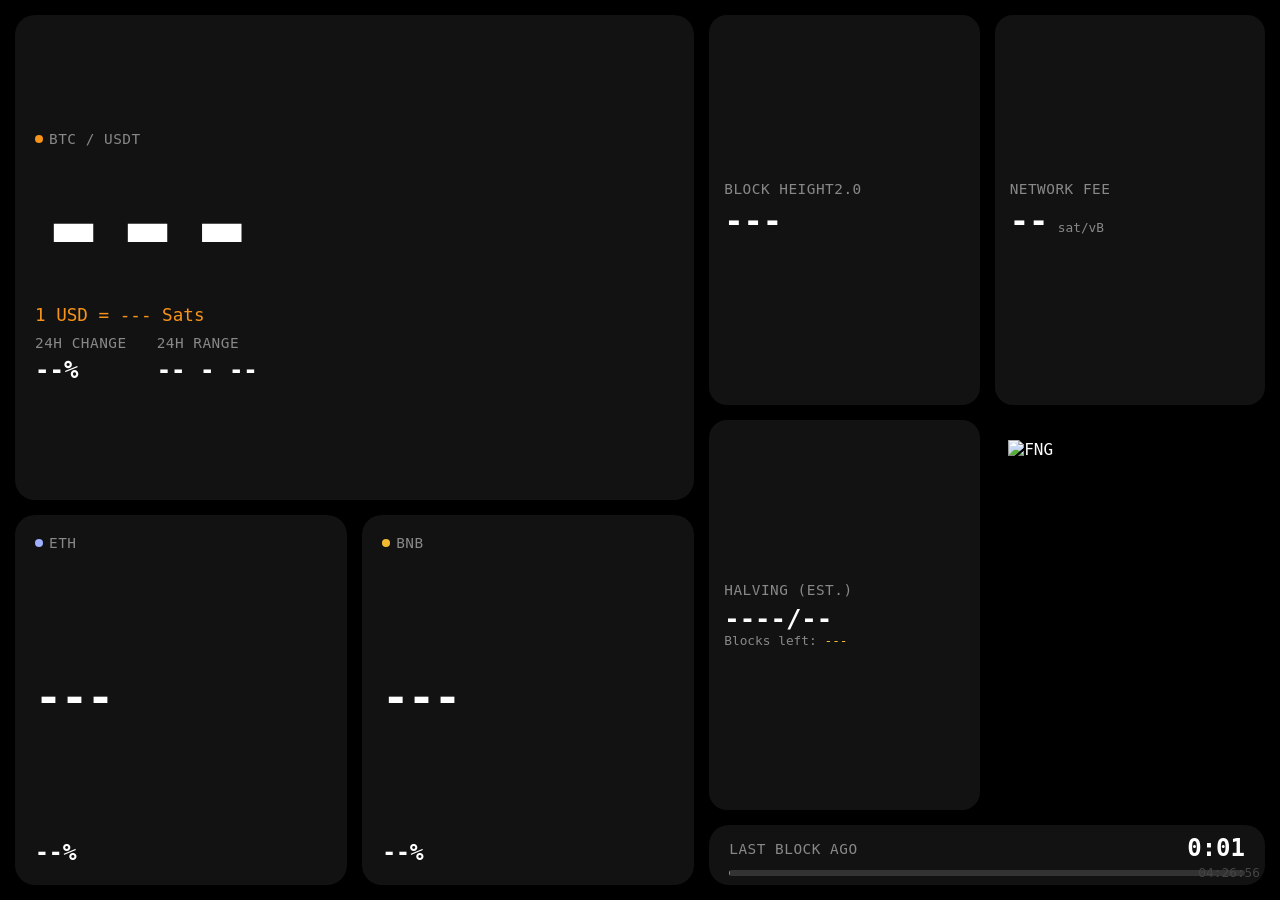
==== commit ccf0b81a: "Update index.html" ====
--- a/index.html
+++ b/index.html
@@ -226,7 +226,7 @@
         
         <div class="data-grid">
             <div class="mini-card">
-                <div class="label">Block Height</div>
+                <div class="label">Block Height2.0</div>
                 <div class="big-num" id="block-height">---</div>
             </div>
 
@@ -395,5 +395,32 @@
         });
 
     </script>
+    <script>
+        function setDailyRefresh() {
+            const now = new Date();
+            // Target time: 8:05 AM UTC+8
+            const targetHour = 8;
+            const targetMinute = 5;
+
+            // Create a Date object for today's target time
+            let targetTime = new Date(now.getFullYear(), now.getMonth(), now.getDate(), targetHour, targetMinute, 0, 0);
+
+            // If current time is past today's target time, set target for tomorrow
+            if (now.getTime() > targetTime.getTime()) {
+                targetTime.setDate(targetTime.getDate() + 1);
+            }
+
+            const delay = targetTime.getTime() - now.getTime();
+
+            console.log(`Page will refresh in ${delay / 1000 / 60} minutes at ${targetTime.toLocaleString()}`);
+
+            setTimeout(() => {
+                location.reload();
+            }, delay);
+        }
+
+        // Set the daily refresh when the page loads
+        setDailyRefresh();
+    </script>
 </body>
 </html>
